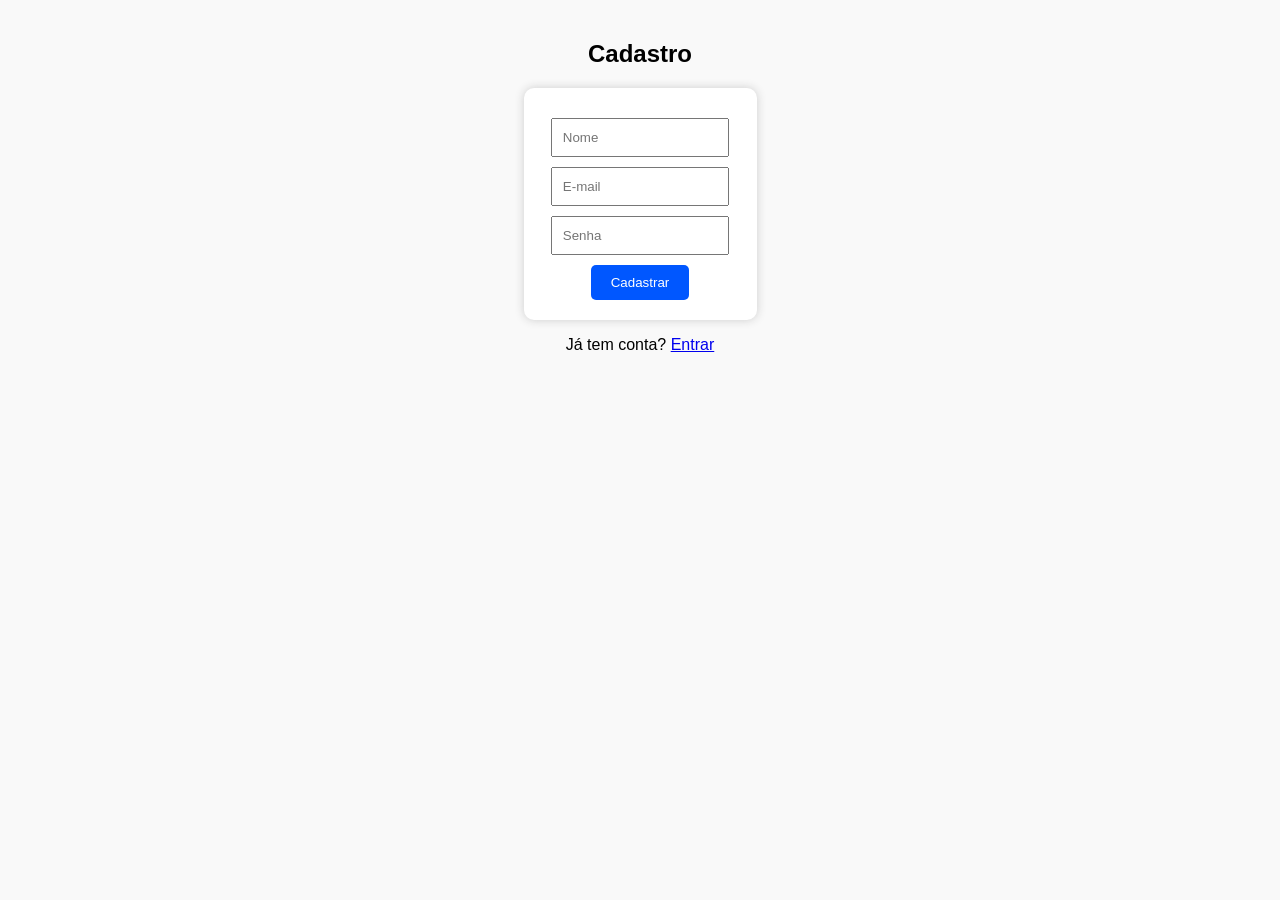
==== frontend/cadastro.html @ 8ef7fe9f "Primeiro commit - Prova de conceito TechEduca" ====
<!DOCTYPE html>
<html lang="pt-br">
<head>
  <meta charset="UTF-8" />
  <title>Cadastro - TechEduca</title>
  <link rel="stylesheet" href="styles/style.css" />
</head>
<body>
  <h2>Cadastro</h2>
  <form id="registerForm">
    <input type="text" id="name" placeholder="Nome" required />
    <input type="email" id="email" placeholder="E-mail" required />
    <input type="password" id="password" placeholder="Senha" required />
    <button type="submit">Cadastrar</button>
  </form>
  <p>Já tem conta? <a href="index.html">Entrar</a></p>

  <script>
    document.getElementById("registerForm").addEventListener("submit", async (e) => {
      e.preventDefault();
      const name = document.getElementById("name").value;
      const email = document.getElementById("email").value;
      const password = document.getElementById("password").value;

      const res = await fetch("http://localhost:3000/api/auth/register", {
        method: "POST",
        headers: { "Content-Type": "application/json" },
        body: JSON.stringify({ name, email, password })
      });

      const data = await res.json();
      if (res.ok) {
        alert("Usuário cadastrado!");
        window.location.href = "index.html";
      } else {
        alert(data.error);
      }
    });
  </script>
</body>
</html>
---- frontend/styles/style.css ----
body {
  font-family: Arial, sans-serif;
  margin: 40px;
  text-align: center;
  background-color: #f9f9f9;
}

form {
  display: inline-block;
  padding: 20px;
  background: #fff;
  border-radius: 10px;
  box-shadow: 0 0 10px #ccc;
}

input {
  display: block;
  margin: 10px auto;
  padding: 10px;
  width: 80%;
}

button {
  padding: 10px 20px;
  background: #0057ff;
  color: white;
  border: none;
  border-radius: 5px;
  cursor: pointer;
}

.curso {
  margin: 20px auto;
  padding: 10px;
  max-width: 300px;
  background-color: #e3f0ff;
  border-left: 5px solid #0057ff;
  border-radius: 5px;
  text-align: left;
}
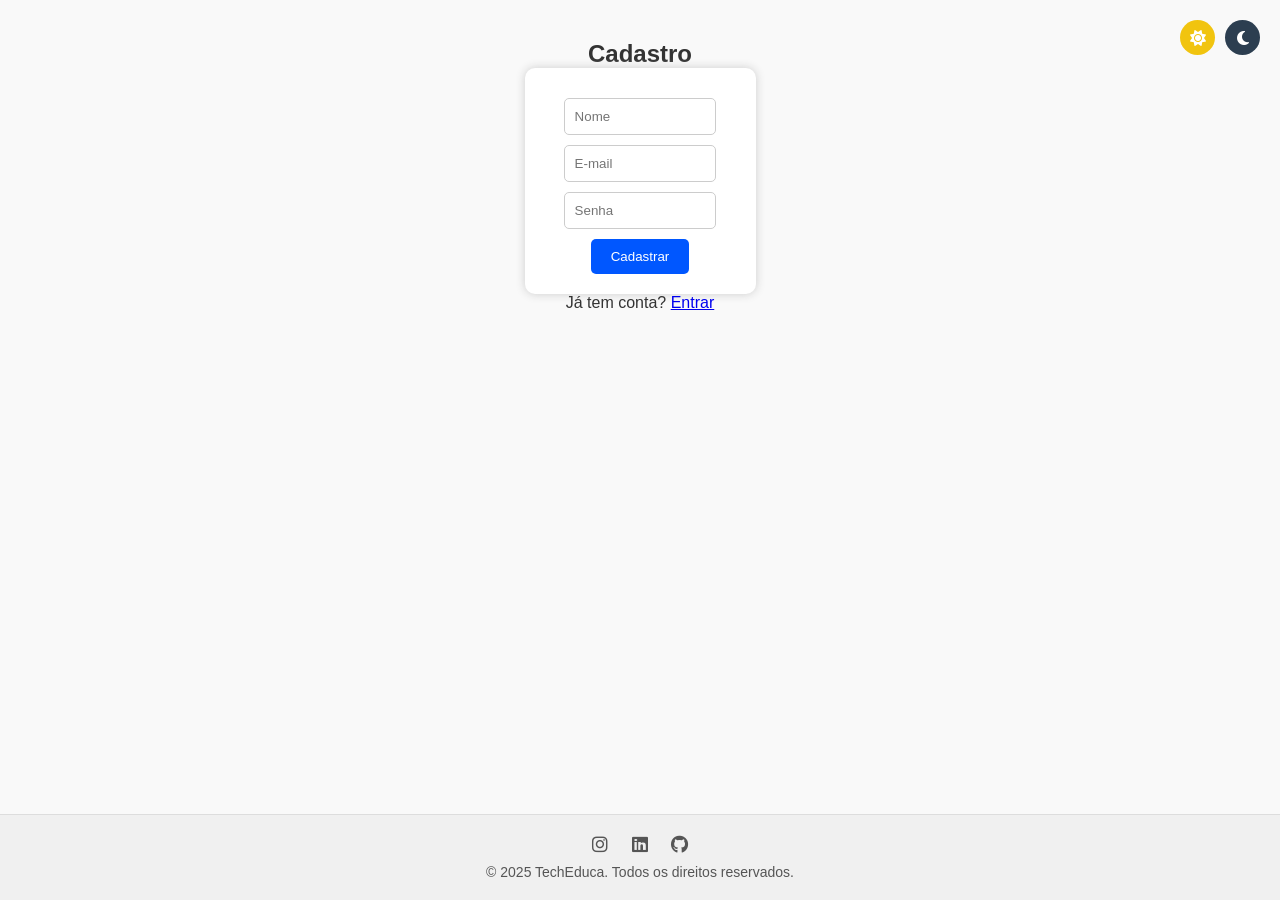
==== commit 64aa5e46: "alterações de frontend" ====
--- a/frontend/cadastro.html
+++ b/frontend/cadastro.html
@@ -2,10 +2,26 @@
 <html lang="pt-br">
 <head>
   <meta charset="UTF-8" />
+  <meta name="viewport" content="width=device-width, initial-scale=1" />
   <title>Cadastro - TechEduca</title>
   <link rel="stylesheet" href="styles/style.css" />
+  <!-- Font Awesome -->
+  <link
+    rel="stylesheet"
+    href="https://cdnjs.cloudflare.com/ajax/libs/font-awesome/6.5.0/css/all.min.css"
+  />
 </head>
 <body>
+  <!-- Botões de tema -->
+  <div class="theme-buttons">
+    <button class="theme-btn light-btn" onclick="setLightTheme()">
+      <i class="fas fa-sun"></i>
+    </button>
+    <button class="theme-btn dark-btn" onclick="setDarkTheme()">
+      <i class="fas fa-moon"></i>
+    </button>
+  </div>
+
   <h2>Cadastro</h2>
   <form id="registerForm">
     <input type="text" id="name" placeholder="Nome" required />
@@ -13,29 +29,70 @@
     <input type="password" id="password" placeholder="Senha" required />
     <button type="submit">Cadastrar</button>
   </form>
+
   <p>Já tem conta? <a href="index.html">Entrar</a></p>
 
+  <!-- Rodapé -->
+  <footer class="footer">
+    <div class="social-icons">
+      <a href="#" target="_blank" aria-label="Instagram">
+        <i class="fab fa-instagram"></i>
+      </a>
+      <a href="#" target="_blank" aria-label="LinkedIn">
+        <i class="fab fa-linkedin"></i>
+      </a>
+      <a href="#" target="_blank" aria-label="GitHub">
+        <i class="fab fa-github"></i>
+      </a>
+    </div>
+    <p class="footer-text">&copy; 2025 TechEduca. Todos os direitos reservados.</p>
+  </footer>
+
   <script>
-    document.getElementById("registerForm").addEventListener("submit", async (e) => {
-      e.preventDefault();
-      const name = document.getElementById("name").value;
-      const email = document.getElementById("email").value;
-      const password = document.getElementById("password").value;
+    // Funções de tema
+    function setLightTheme() {
+      document.body.classList.remove("dark-mode");
+      localStorage.setItem("theme", "light");
+    }
 
-      const res = await fetch("http://localhost:3000/api/auth/register", {
-        method: "POST",
-        headers: { "Content-Type": "application/json" },
-        body: JSON.stringify({ name, email, password })
+    function setDarkTheme() {
+      document.body.classList.add("dark-mode");
+      localStorage.setItem("theme", "dark");
+    }
+
+    // Carregar tema salvo
+    window.onload = function () {
+      const theme = localStorage.getItem("theme");
+      if (theme === "dark") {
+        setDarkTheme();
+      } else {
+        setLightTheme();
+      }
+    };
+
+    // Envio do formulário
+    document
+      .getElementById("registerForm")
+      .addEventListener("submit", async (e) => {
+        e.preventDefault();
+        const name = document.getElementById("name").value;
+        const email = document.getElementById("email").value;
+        const password = document.getElementById("password").value;
+
+        const res = await fetch("http://localhost:3000/api/auth/register", {
+          method: "POST",
+          headers: { "Content-Type": "application/json" },
+          body: JSON.stringify({ name, email, password }),
+        });
+
+        const data = await res.json();
+        if (res.ok) {
+          alert("Usuário cadastrado!");
+          window.location.href = "index.html";
+        } else {
+          alert(data.error);
+        }
       });
-
-      const data = await res.json();
-      if (res.ok) {
-        alert("Usuário cadastrado!");
-        window.location.href = "index.html";
-      } else {
-        alert(data.error);
-      }
-    });
   </script>
 </body>
-</html>+</html>
--- a/frontend/styles/style.css
+++ b/frontend/styles/style.css
@@ -1,16 +1,34 @@
+/* ========================= */
+/* ===== FONTE E RESET ===== */
+/* ========================= */
+* {
+  box-sizing: border-box;
+  margin: 0;
+  padding: 0;
+}
+
 body {
   font-family: Arial, sans-serif;
   margin: 40px;
   text-align: center;
   background-color: #f9f9f9;
-}
-
+  color: #333;
+  transition: background-color 0.3s, color 0.3s;
+
+  /* Adicionado para evitar conteúdo atrás do rodapé fixo */
+  margin-bottom: 80px; /* espaço para o footer fixo */
+}
+
+/* ========================= */
+/* ===== FORMULÁRIO ======== */
+/* ========================= */
 form {
   display: inline-block;
   padding: 20px;
   background: #fff;
   border-radius: 10px;
   box-shadow: 0 0 10px #ccc;
+  transition: background-color 0.3s, box-shadow 0.3s;
 }
 
 input {
@@ -18,23 +36,173 @@
   margin: 10px auto;
   padding: 10px;
   width: 80%;
-}
-
-button {
+  border: 1px solid #ccc;
+  border-radius: 5px;
+  background-color: #fff;
+  color: #333;
+  transition: background-color 0.3s, color 0.3s, border-color 0.3s;
+}
+
+input:focus {
+  border-color: #0057ff;
+  outline: none;
+}
+
+button[type="submit"] {
   padding: 10px 20px;
   background: #0057ff;
   color: white;
   border: none;
   border-radius: 5px;
   cursor: pointer;
-}
-
+  transition: background-color 0.3s;
+}
+
+button[type="submit"]:hover {
+  background-color: #0040c1;
+}
+
+/* ========================= */
+/* ===== CURSOS CARD ======= */
+/* ========================= */
 .curso {
   margin: 20px auto;
   padding: 10px;
-  max-width: 300px;
+  max-width: 400px; /* aumentei para 400px */
   background-color: #e3f0ff;
   border-left: 5px solid #0057ff;
   border-radius: 5px;
   text-align: left;
-}+  transition: background-color 0.3s, border-color 0.3s;
+}
+
+/* ================================ */
+/* ===== BOTÕES DE TEMA ============ */
+/* ================================ */
+.theme-buttons {
+  position: fixed;
+  top: 20px;
+  right: 20px;
+  display: flex;
+  gap: 10px;
+  z-index: 1000;
+}
+
+.theme-btn {
+  width: 35px;
+  height: 35px;
+  border-radius: 50%;
+  border: none;
+  cursor: pointer;
+  display: flex;
+  align-items: center;
+  justify-content: center;
+  transition: transform 0.2s;
+  padding: 0;
+}
+
+.theme-btn i {
+  color: white;
+  font-size: 16px;
+}
+
+.theme-btn:hover {
+  transform: scale(1.1);
+}
+
+.light-btn {
+  background-color: #f1c40f; /* Amarelo (Sol) */
+}
+
+.dark-btn {
+  background-color: #2c3e50; /* Azul escuro (Lua) */
+}
+
+/* ================================ */
+/* ===== TEMA ESCURO ============== */
+/* ================================ */
+body.dark-mode {
+  background-color: #121212;
+  color: #eee;
+}
+
+body.dark-mode form {
+  background-color: #1e1e1e;
+  box-shadow: 0 0 10px rgba(0, 0, 0, 0.6);
+}
+
+body.dark-mode input {
+  background-color: #2c2c2c;
+  color: #eee;
+  border-color: #555;
+}
+
+body.dark-mode button[type="submit"] {
+  background-color: #444;
+  color: #eee;
+}
+
+body.dark-mode button[type="submit"]:hover {
+  background-color: #333;
+}
+
+body.dark-mode .curso {
+  background-color: #1a2332;
+  border-left-color: #0077ff;
+}
+
+body.dark-mode a {
+  color: #69a7ff;
+}
+
+/* ================================ */
+/* ===== RODAPÉ FIXO ============== */
+/* ================================ */
+.footer {
+  position: fixed;
+  bottom: 0;
+  left: 0;
+  width: 100%;
+  background-color: #f0f0f0;
+  color: #555;
+  text-align: center;
+  padding: 20px 0;
+  border-top: 1px solid #ddd;
+  font-size: 14px;
+  z-index: 999;
+  transition: background-color 0.3s, color 0.3s;
+}
+
+.footer .social-icons {
+  margin-bottom: 8px;
+}
+
+.footer .social-icons a {
+  color: #555;
+  margin: 0 10px;
+  display: inline-block;
+  transition: color 0.3s;
+  font-size: 18px;
+}
+
+.footer .social-icons a:hover {
+  color: #0057ff;
+}
+
+.footer-text {
+  margin: 0;
+}
+
+body.dark-mode .footer {
+  background-color: #222;
+  color: #bbb;
+  border-top-color: #444;
+}
+
+body.dark-mode .footer .social-icons a {
+  color: #bbb;
+}
+
+body.dark-mode .footer .social-icons a:hover {
+  color: #69a7ff;
+}
